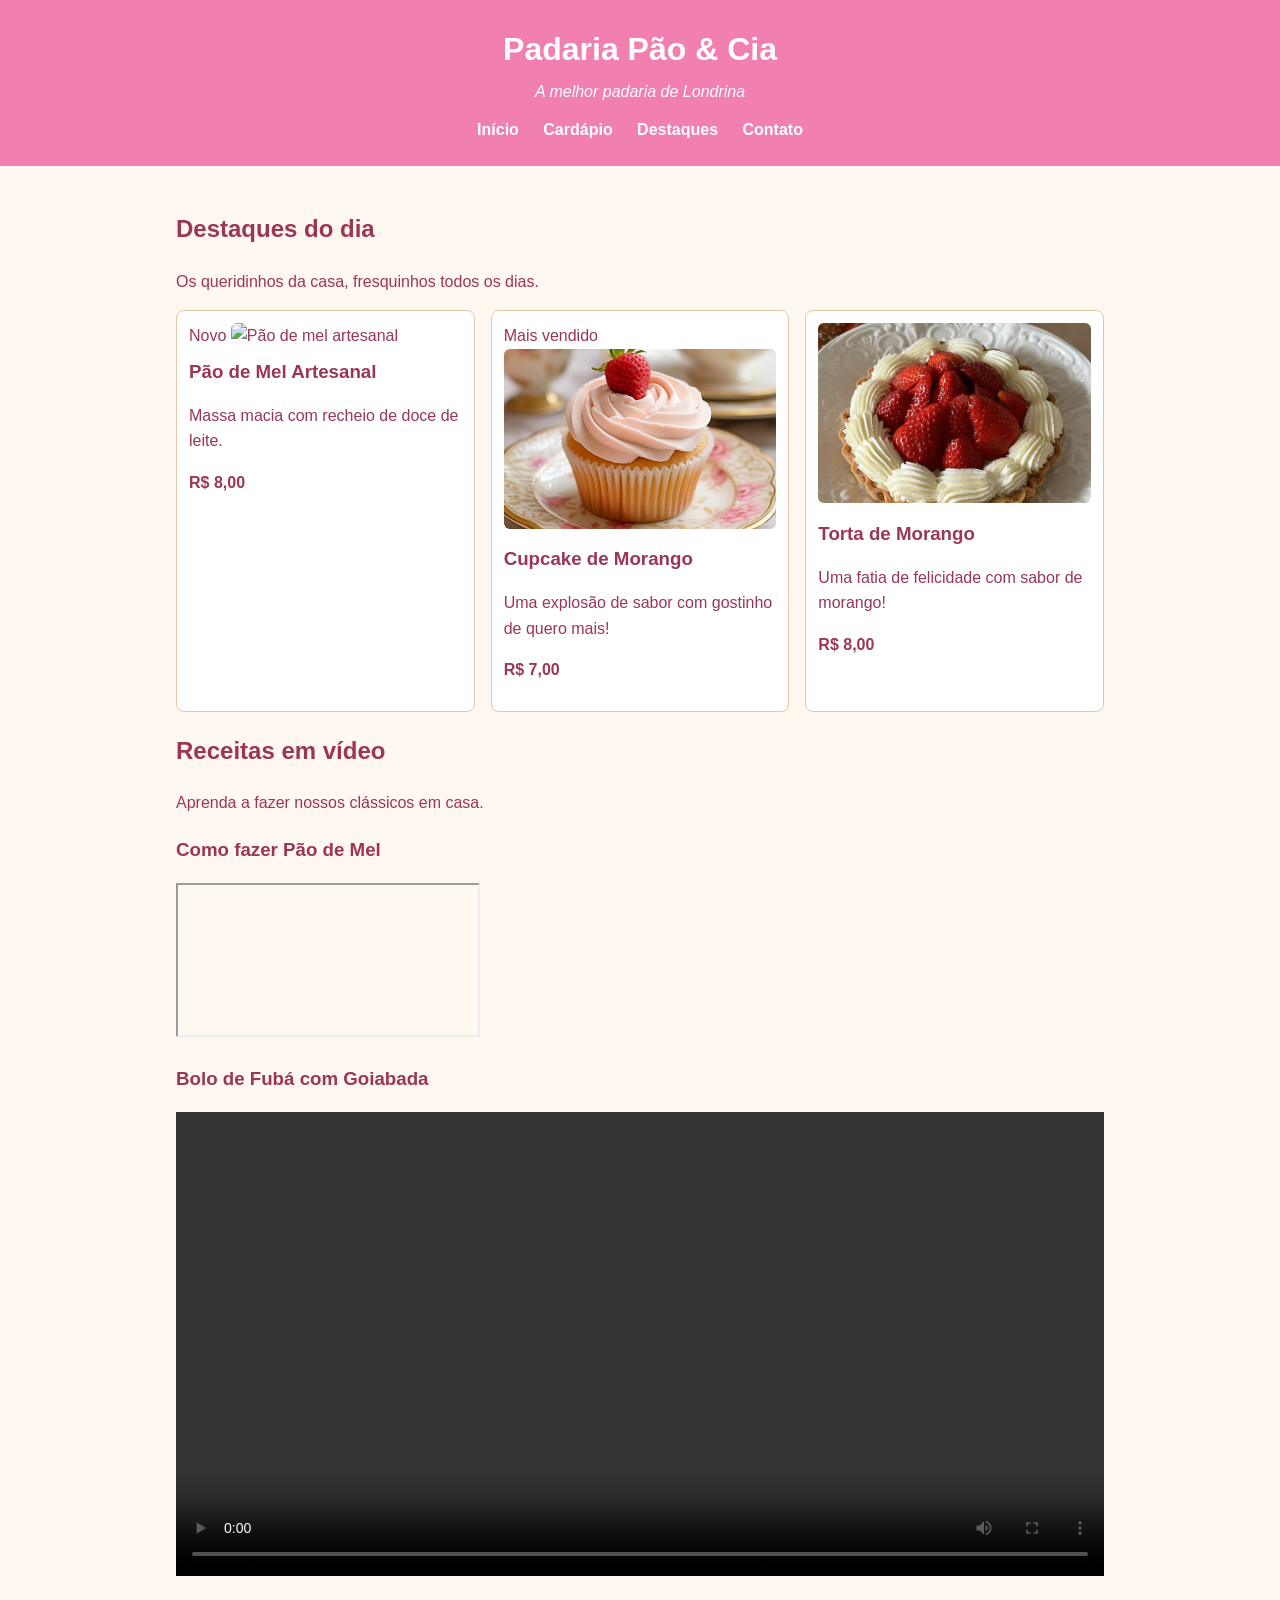
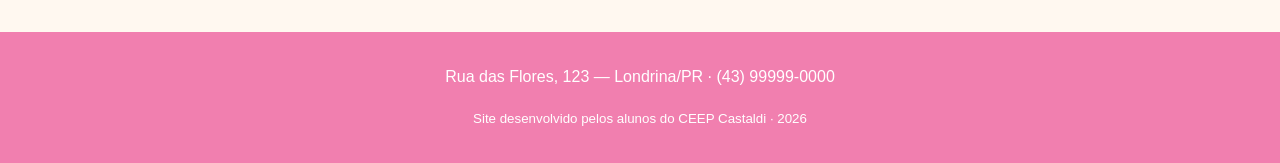
==== destaques.html @ 1b73c961 "ok" ====
<!DOCTYPE html>
<html lang="pt-BR">
<head>
    <meta charset="UTF-8">
    <meta name="viewport" content="width=device-width, initial-scale=1.0">
    <title>Destaques</title>
    <link rel="stylesheet" href="style.css">
</head>
<body>

    <header class="cabecalho">
        <h1>Padaria Pão &amp; Cia</h1>
        <p class="subtitulo">A melhor padaria de Londrina</p>
        <nav class="menu">
            <a href="index.html">Início</a>
            <a href="cardapio.html">Cardápio</a>
            <a href="destaques.html">Destaques</a>
            <a href="index.html#contato">Contato</a>
        </nav>
    </header>

    <main>

        <section class="intro">
            <h2>Destaques do dia</h2>
            <p>Os queridinhos da casa, fresquinhos todos os dias.</p>
        </section>

        <!-- Cards de destaque (reaproveita o estilo .cards / .card) -->
        <section class="destaques">
            <div class="cards">
                <article class="card">
                    <span class="selo">Novo</span>
                    <img src="pudim.png.jpg" alt="Pão de mel artesanal">
                    <h3>Pão de Mel Artesanal</h3>
                    <p>Massa macia com recheio de doce de leite.</p>
                    <p><strong>R$ 8,00</strong></p>
                </article>
                <article class="card">
                    <span class="selo">Mais vendido</span>
                    <img src="cupcakedemorango.png" alt="Cupcake de Morango">
                    <h3>Cupcake de Morango</h3>
                    <p>Uma explosão de sabor com gostinho de quero mais!</p>
                    <p><strong>R$ 7,00</strong></p>
                </article>
                <article class="card">
                    <img src="tortademorango.png.jpeg" alt="Torta de Morango">
                    <h3>Torta de Morango</h3>
                    <p>Uma fatia de felicidade com sabor de morango!</p>
                    <p><strong>R$ 8,00</strong></p>
                </article>
            </div>
        </section>

        <!-- RECEITAS EM VÍDEO -->
        <section class="receitas">
            <h2>Receitas em vídeo</h2>
            <p>Aprenda a fazer nossos clássicos em casa.</p>

            <div class="videos">

                <!-- OPÇÃO 1: vídeo do YouTube (troque VIDEO_ID pelo código do vídeo) -->
                <div class="video-item">
                    <h3>Como fazer Pão de Mel</h3>
                    <div class="video-wrapper">
                        <iframe src="https://www.youtube.com/embed/VIDEO_ID"
                                title="Receita de pão de mel"
                                allowfullscreen></iframe>
                    </div>
                </div>

                <!-- OPÇÃO 2: vídeo próprio (arquivo .mp4 dentro da pasta img/) -->
                <div class="video-item">
                    <h3>Bolo de Fubá com Goiabada</h3>
                    <video controls width="100%">
                        <source src="img/receita-bolo-fuba.mp4" type="video/mp4">
                        Seu navegador não suporta vídeo.
                    </video>
                </div>

            </div>
        </section>

    </main>

    <footer class="rodape">
        <p>Rua das Flores, 123 — Londrina/PR · (43) 99999-0000</p>
        <p><small>Site desenvolvido pelos alunos do CEEP Castaldi · 2026</small></p>
    </footer>

</body>
</html>
---- style.css ----
/* =========================================================
   PADARIA PÃO & CIA — CSS do Encontro 1
   Paleta com contraste aprovado no padrão WCAG AA
   ========================================================= */

/* box-sizing: a largura já inclui padding e borda (Box Model) */
* {
    box-sizing: border-box;
}

body {
    font-family: Arial, Helvetica, sans-serif;
    line-height: 1.6;
    margin: 0;
    color: #9b3654;  /* marrom escuro (texto) */
    background-color: #FFF8F0;  /* creme (fundo) */
}

/* ===== Cabeçalho ===== */
.cabecalho {
    background-color: #f17faf;  /* âmbar escuro — texto branco tem contraste AA */
    color: #FFFFFF;
    text-align: center;
    padding: 24px 16px;
}

.cabecalho h1 {
    margin: 0;
}

.subtitulo {
    margin: 4px 0 12px;
    font-style: italic;
}

.menu a {
    color: #FFFFFF;
    text-decoration: none;
    margin: 0 10px;
    font-weight: bold;
}

.menu a:hover {
    text-decoration: underline;
}

/* ===== Área central ===== */
main {
    max-width: 960px;
    margin: 0 auto;    /* centraliza a página */
    padding: 24px 16px;
}

blockquote {
    border-left: 4px solid #f17faf;
    margin: 0 0 16px;
    padding: 8px 16px;
    background-color: #FDEEDC;
}

/* ===== Cards de destaque (Flexbox) ===== */
.cards {
    display: flex;         /* coloca os cards lado a lado */
    flex-wrap: wrap;       /* quebra a linha em telas menores */
    gap: 16px;             /* espaço entre os cards */
}

.card {
    flex: 1 1 250px;       /* cresce, encolhe, largura base 250px */
    border: 1px solid #E0C9A6;
    border-radius: 8px;
    padding: 12px;
    background-color: #FFFFFF;
}

.card img {
    width: 100%;
    height: 180px;
    object-fit: cover;     /* recorta a imagem sem deformar */
    border-radius: 6px;
}

.card h3 {
    margin: 8px 0 4px;
}

/* ===== Tabela do cardápio ===== */
.tabela-cardapio {
    width: 100%;
    border-collapse: collapse;   /* junta as bordas das células */
    margin-top: 8px;
}

.tabela-cardapio caption {
    text-align: left;
    font-style: italic;
    margin-bottom: 8px;
}

.tabela-cardapio th,
.tabela-cardapio td {
    border: 1px solid #9b3654;
    padding: 10px;
    text-align: left;
}

.tabela-cardapio thead {
    background-color: #ff549b;
    color: #FFF8F0;
}

/* ===== Rodapé ===== */
.rodape {
    background-color: #f17faf;
    color: #FFFFFF;
    text-align: center;
    padding: 16px;
    margin-top: 24px;
}
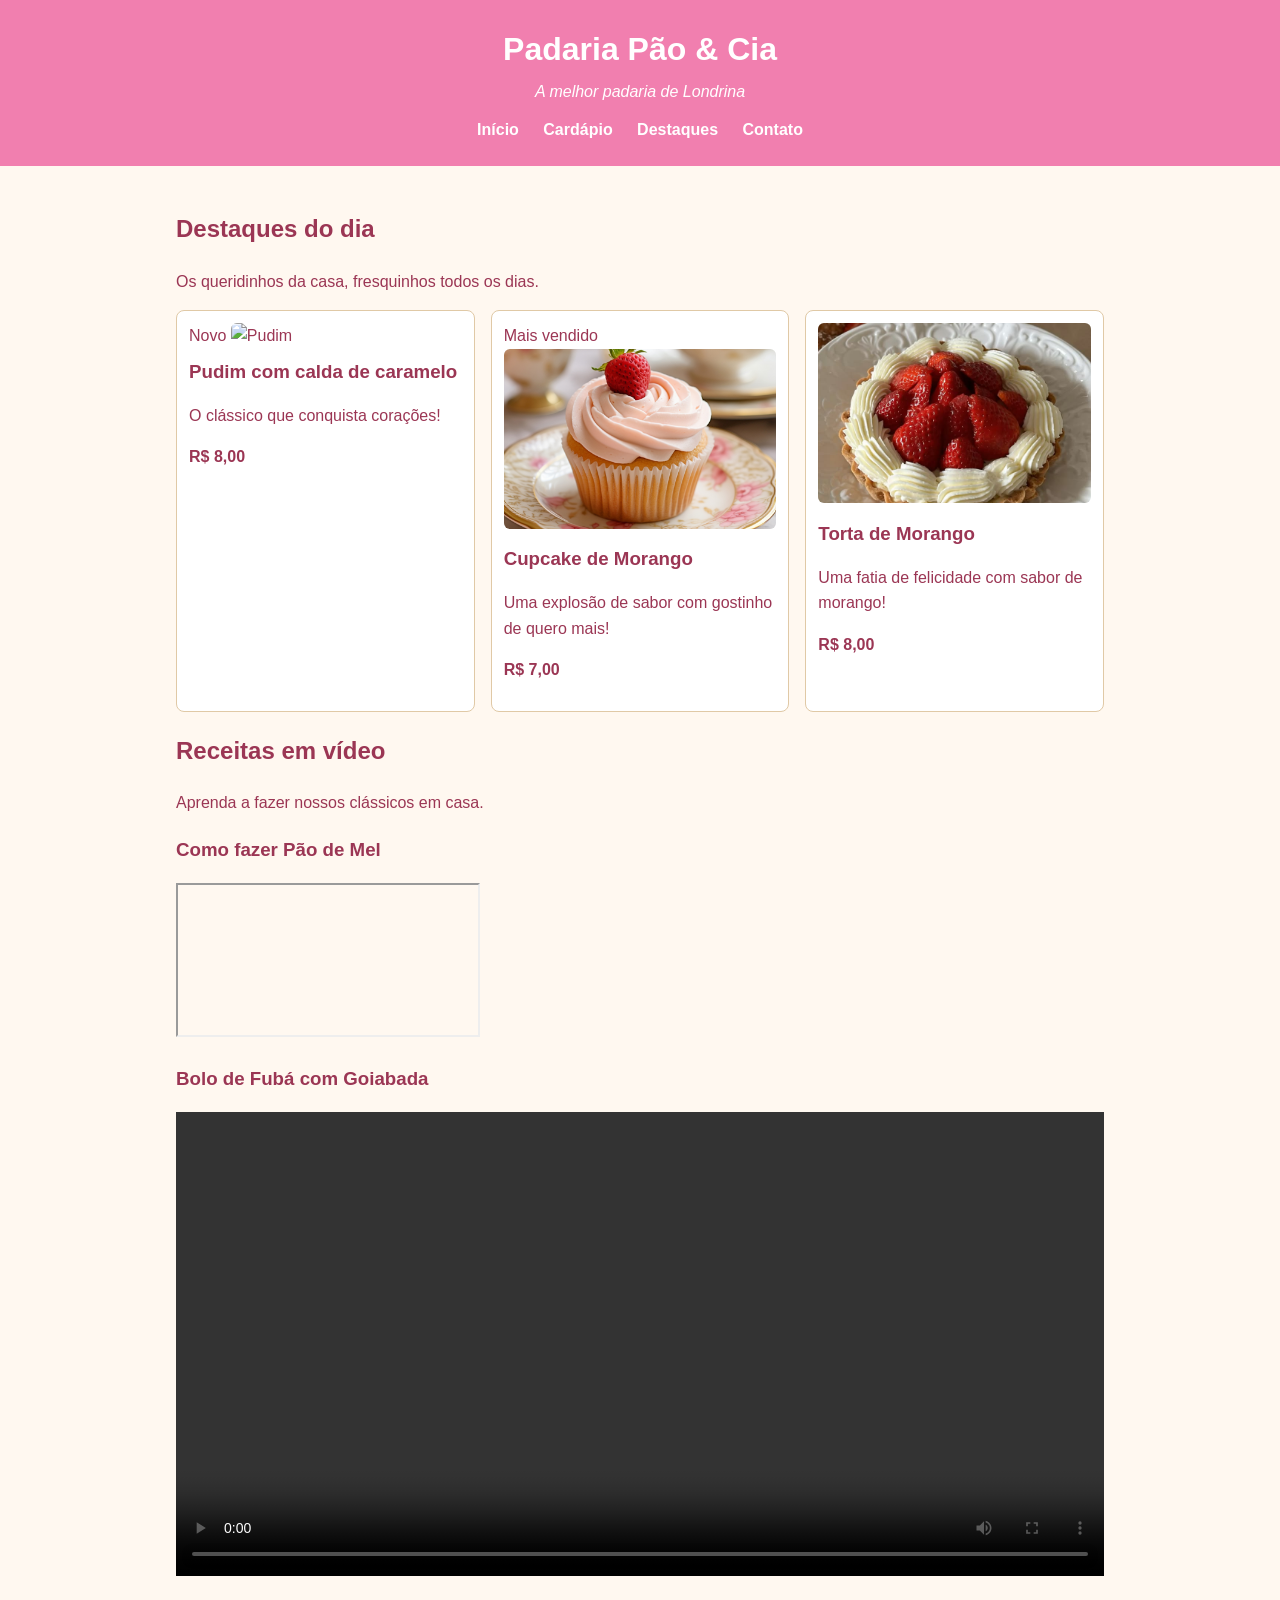
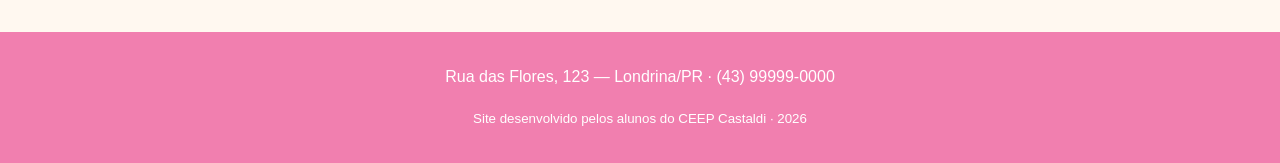
==== commit 00c8ed08: "ok" ====
--- a/destaques.html
+++ b/destaques.html
@@ -31,9 +31,9 @@
             <div class="cards">
                 <article class="card">
                     <span class="selo">Novo</span>
-                    <img src="pudim.png.jpg" alt="Pão de mel artesanal">
-                    <h3>Pão de Mel Artesanal</h3>
-                    <p>Massa macia com recheio de doce de leite.</p>
+                    <img src="pudim.png.jpg" alt="Pudim">
+                    <h3>Pudim com calda de caramelo</h3>
+                    <p>O clássico que conquista corações!</p>
                     <p><strong>R$ 8,00</strong></p>
                 </article>
                 <article class="card">
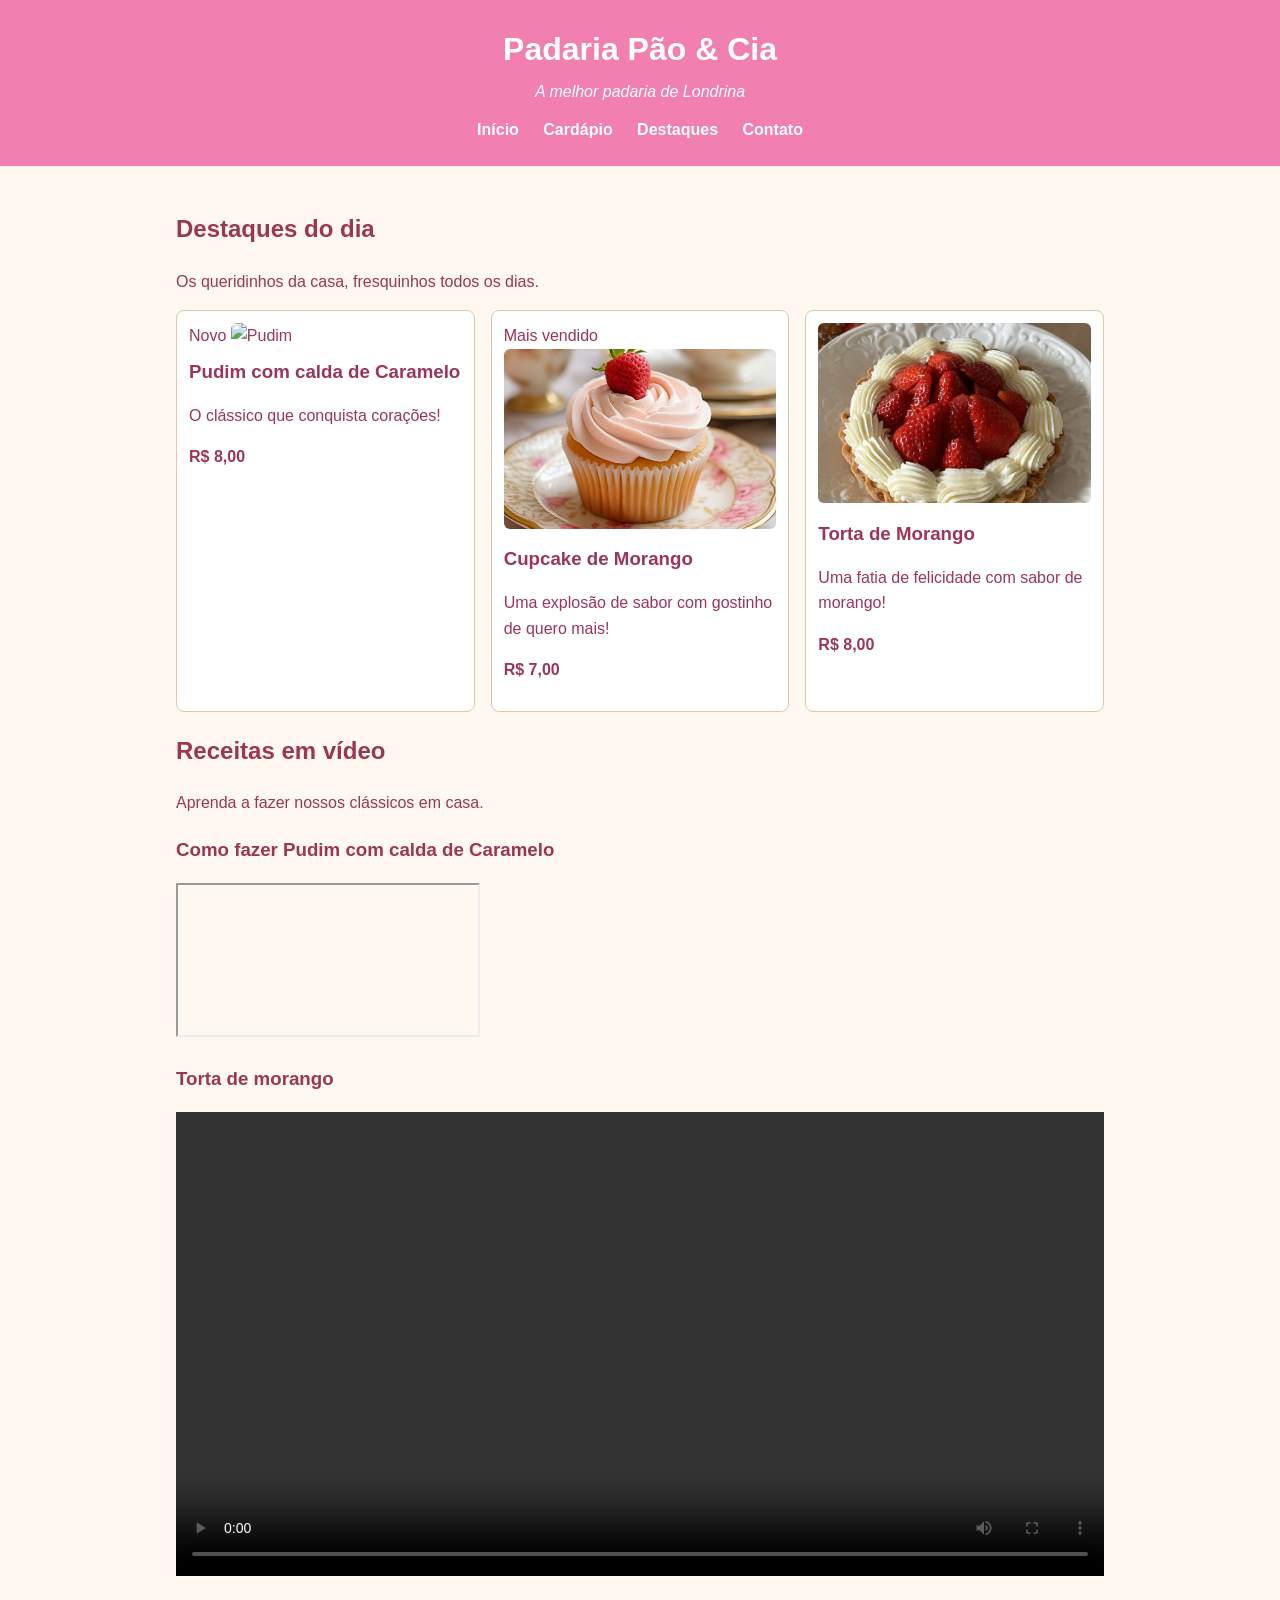
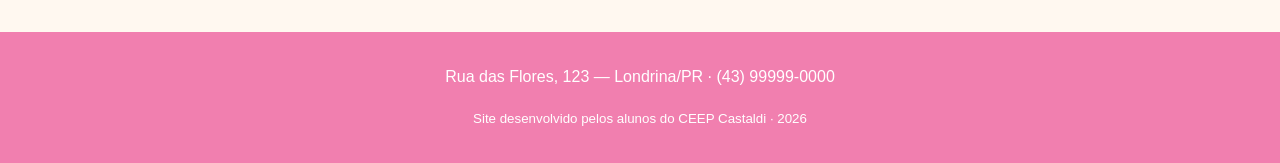
==== commit dae15835: "ok" ====
--- a/destaques.html
+++ b/destaques.html
@@ -32,7 +32,7 @@
                 <article class="card">
                     <span class="selo">Novo</span>
                     <img src="pudim.png.jpg" alt="Pudim">
-                    <h3>Pudim com calda de caramelo</h3>
+                    <h3>Pudim com calda de Caramelo</h3>
                     <p>O clássico que conquista corações!</p>
                     <p><strong>R$ 8,00</strong></p>
                 </article>
@@ -61,19 +61,19 @@
 
                 <!-- OPÇÃO 1: vídeo do YouTube (troque VIDEO_ID pelo código do vídeo) -->
                 <div class="video-item">
-                    <h3>Como fazer Pão de Mel</h3>
+                    <h3>Como fazer Pudim com calda de Caramelo</h3>
                     <div class="video-wrapper">
                         <iframe src="https://www.youtube.com/embed/VIDEO_ID"
-                                title="Receita de pão de mel"
+                                title="Receita de pudim com calda de caramelo"
                                 allowfullscreen></iframe>
                     </div>
                 </div>
 
                 <!-- OPÇÃO 2: vídeo próprio (arquivo .mp4 dentro da pasta img/) -->
                 <div class="video-item">
-                    <h3>Bolo de Fubá com Goiabada</h3>
+                    <h3>Torta de morango</h3>
                     <video controls width="100%">
-                        <source src="img/receita-bolo-fuba.mp4" type="video/mp4">
+                        <source src="img/receita-torta-de-morango.mp4" type="video/mp4">
                         Seu navegador não suporta vídeo.
                     </video>
                 </div>
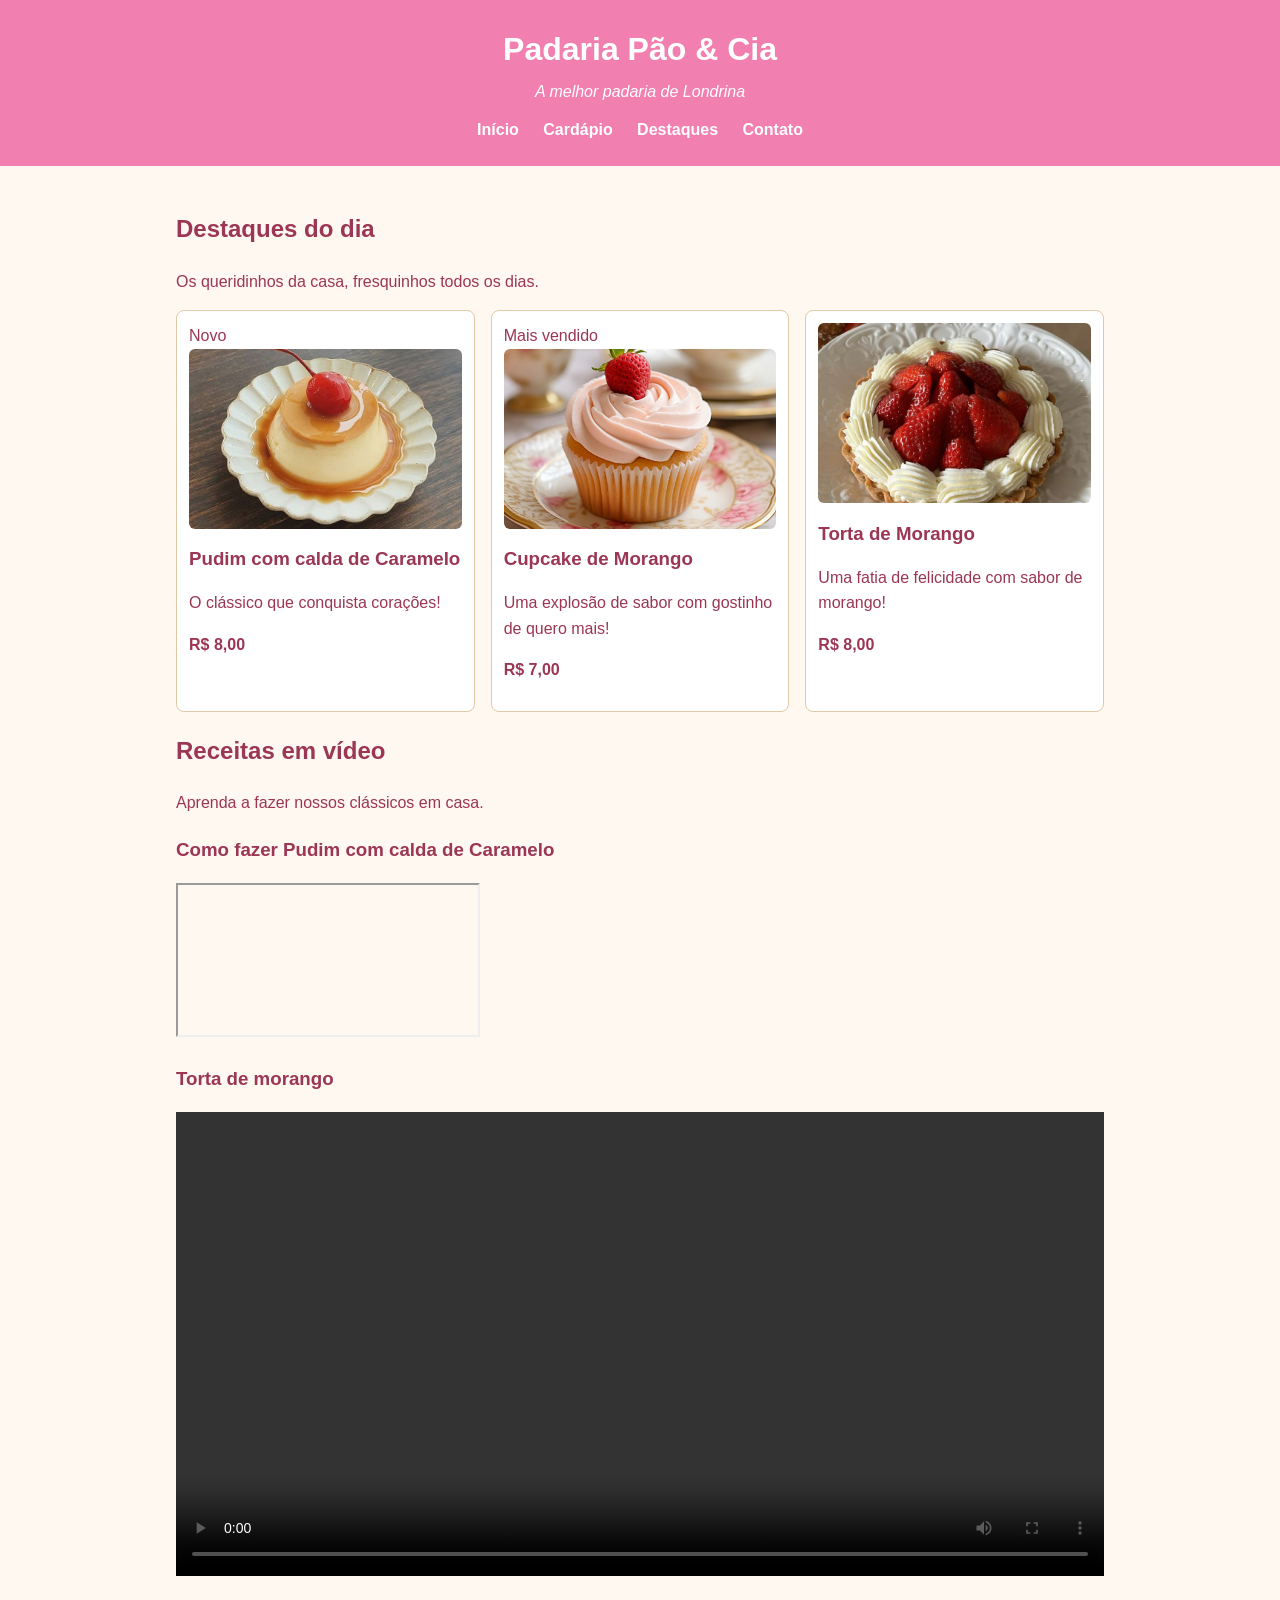
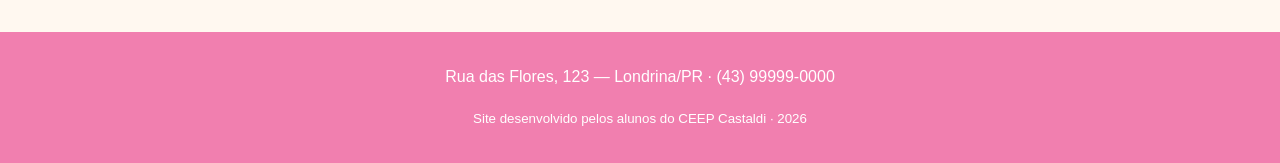
==== commit 286823a4: "ok" ====
--- a/destaques.html
+++ b/destaques.html
@@ -31,7 +31,7 @@
             <div class="cards">
                 <article class="card">
                     <span class="selo">Novo</span>
-                    <img src="pudim.png.jpg" alt="Pudim">
+                    <img src="pudim.png.jpeg" alt="Pudim">
                     <h3>Pudim com calda de Caramelo</h3>
                     <p>O clássico que conquista corações!</p>
                     <p><strong>R$ 8,00</strong></p>
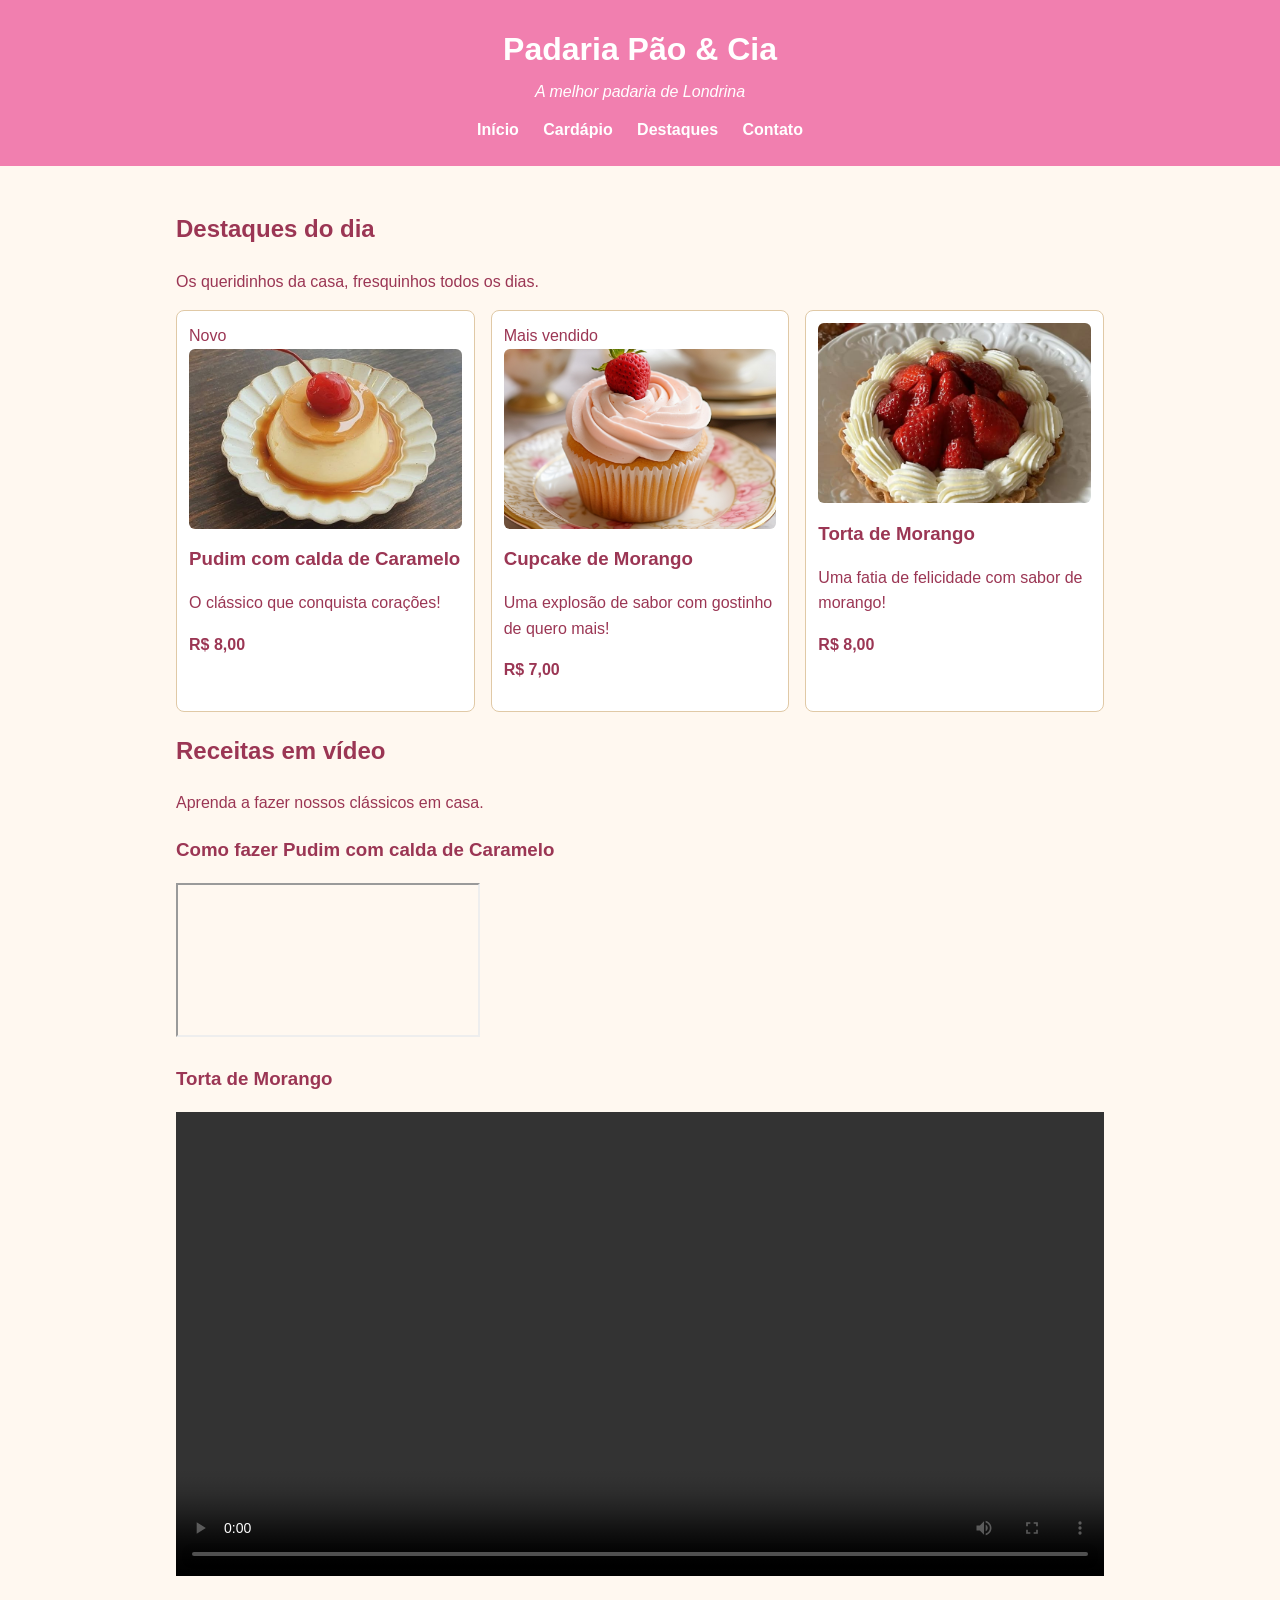
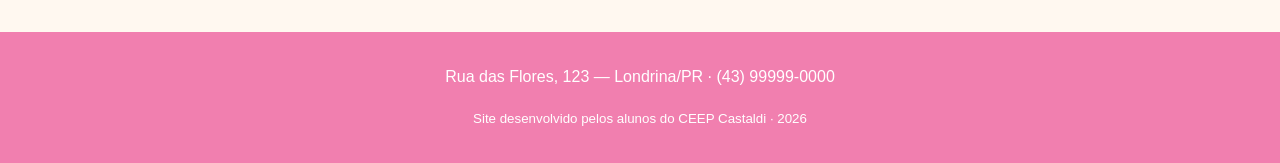
==== commit 553eb574: "ok" ====
--- a/destaques.html
+++ b/destaques.html
@@ -71,7 +71,7 @@
 
                 <!-- OPÇÃO 2: vídeo próprio (arquivo .mp4 dentro da pasta img/) -->
                 <div class="video-item">
-                    <h3>Torta de morango</h3>
+                    <h3>Torta de Morango</h3>
                     <video controls width="100%">
                         <source src="img/receita-torta-de-morango.mp4" type="video/mp4">
                         Seu navegador não suporta vídeo.
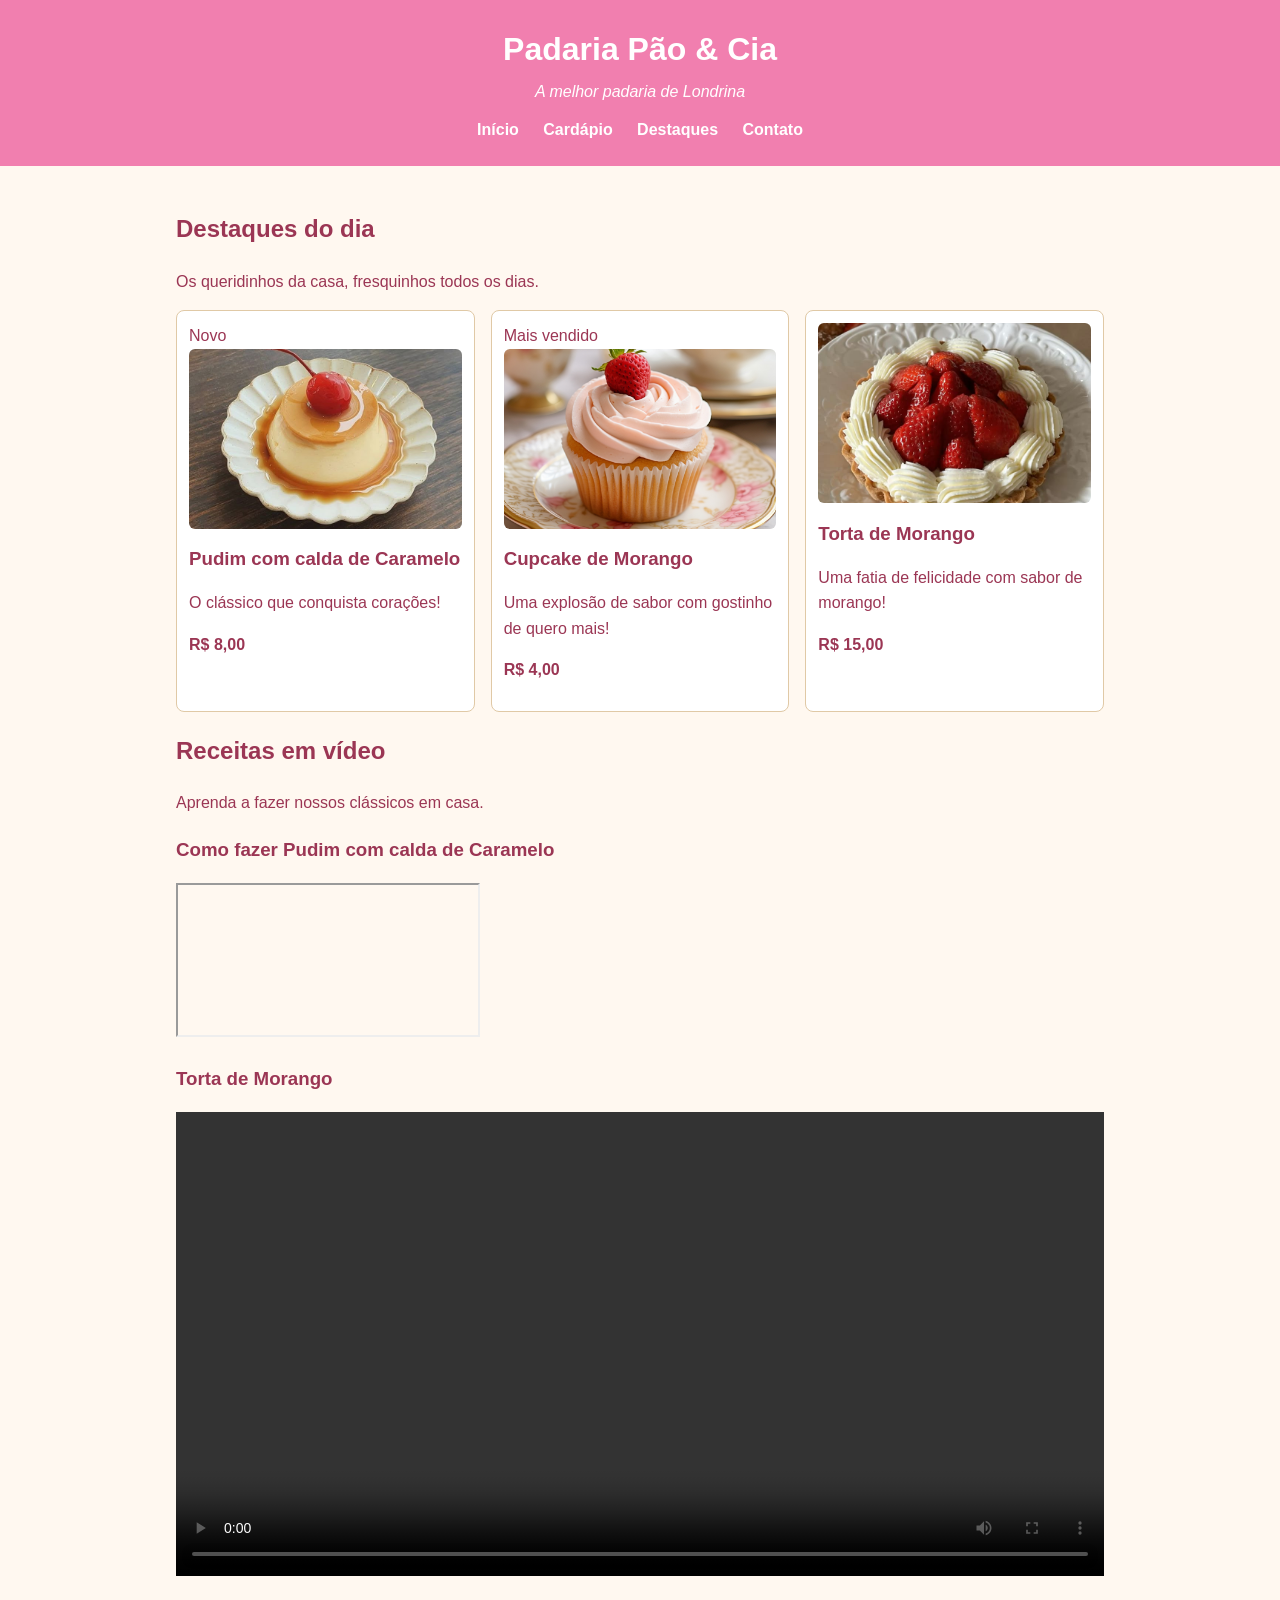
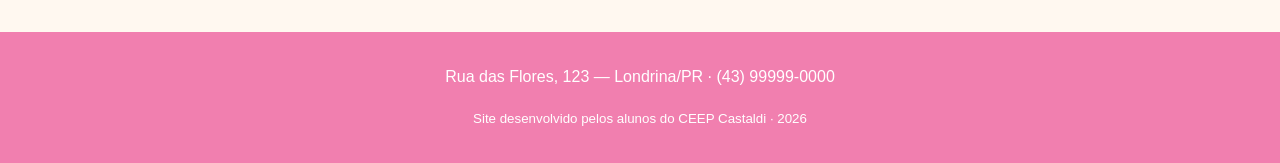
==== commit d7a8f120: "ok" ====
--- a/destaques.html
+++ b/destaques.html
@@ -41,13 +41,13 @@
                     <img src="cupcakedemorango.png" alt="Cupcake de Morango">
                     <h3>Cupcake de Morango</h3>
                     <p>Uma explosão de sabor com gostinho de quero mais!</p>
-                    <p><strong>R$ 7,00</strong></p>
+                    <p><strong>R$ 4,00</strong></p>
                 </article>
                 <article class="card">
                     <img src="tortademorango.png.jpeg" alt="Torta de Morango">
                     <h3>Torta de Morango</h3>
                     <p>Uma fatia de felicidade com sabor de morango!</p>
-                    <p><strong>R$ 8,00</strong></p>
+                    <p><strong>R$ 15,00</strong></p>
                 </article>
             </div>
         </section>
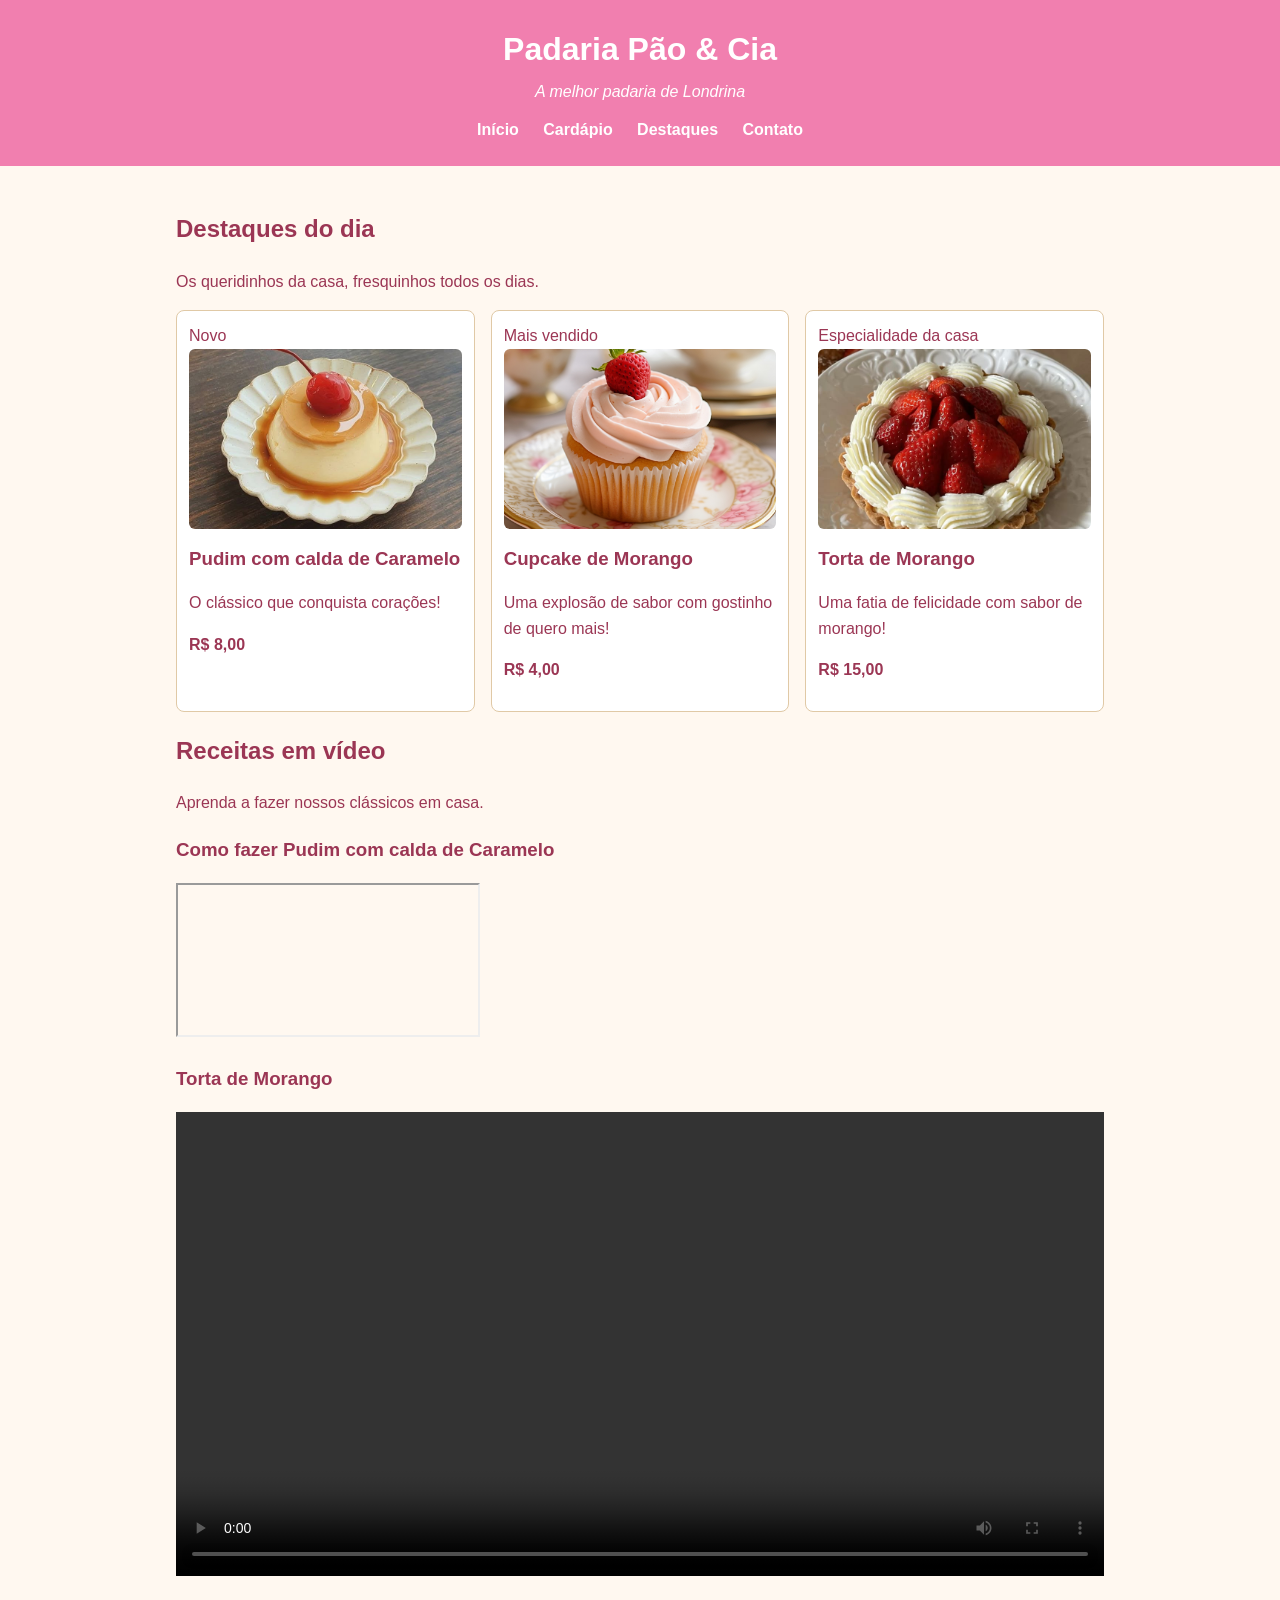
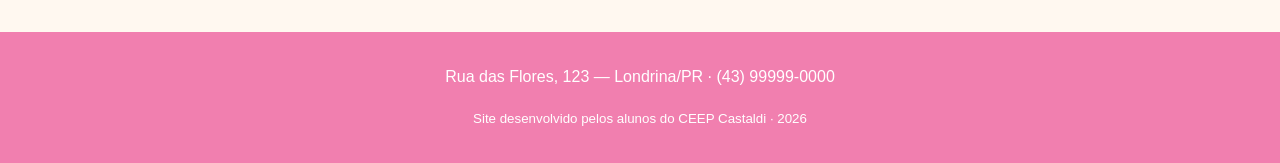
==== commit 71ca206e: "ok" ====
--- a/destaques.html
+++ b/destaques.html
@@ -44,6 +44,7 @@
                     <p><strong>R$ 4,00</strong></p>
                 </article>
                 <article class="card">
+                    <span class="selo">Especialidade da casa</span>
                     <img src="tortademorango.png.jpeg" alt="Torta de Morango">
                     <h3>Torta de Morango</h3>
                     <p>Uma fatia de felicidade com sabor de morango!</p>
